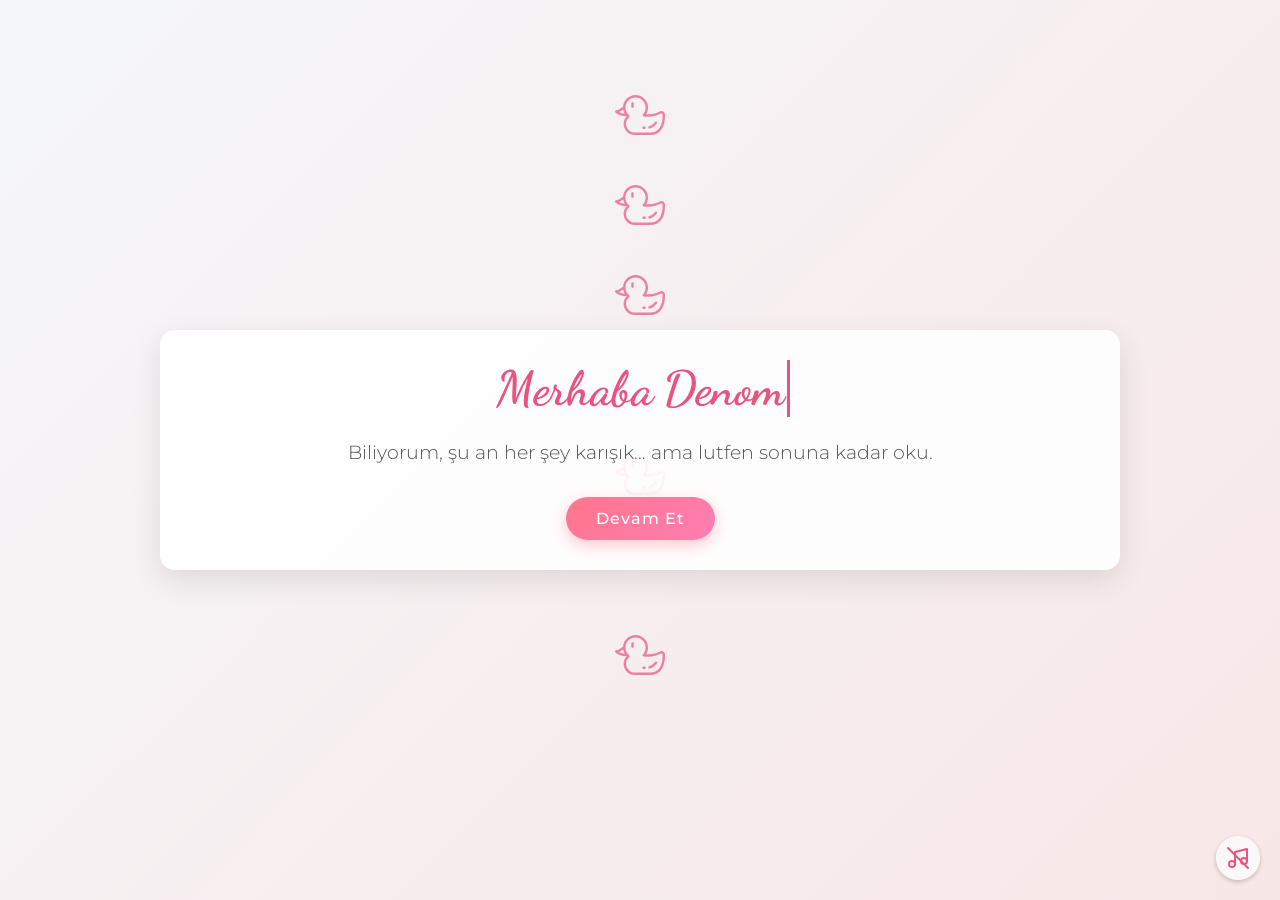
==== index.html @ 9a18d922 "Jenizk4" ====
<!DOCTYPE html>
<html lang="tr" class="no-scroll">
<head>
    <meta charset="UTF-8">
    <meta name="viewport" content="width=device-width, initial-scale=1.0">
    <title>Sana Özel</title>
    <link rel="stylesheet" href="style.css">
    <link rel="preconnect" href="https://fonts.googleapis.com">
    <link rel="preconnect" href="https://fonts.gstatic.com" crossorigin>
    <link href="https://fonts.googleapis.com/css2?family=Dancing+Script:wght@400;700&family=Montserrat:wght@300;400;500;600&display=swap" rel="stylesheet">
    <style>
        .typewriter-container {
            display: inline-flex;
            align-items: center;
        }
        
        .typewriter-static {
            margin-right: 10px;
        }
        
        .typewriter-dynamic {
            position: relative;
            color: #e75480;
        }
        
        .typewriter-dynamic::after {
            content: "";
            position: absolute;
            right: -5px;
            top: 0;
            height: 100%;
            width: 3px;
            background-color: #e75480;
            animation: blink 0.7s infinite;
        }
        
        @keyframes blink {
            0%, 100% { opacity: 1; }
            50% { opacity: 0; }
        }
    </style>
    <script src="muzik.js"></script>
</head>
<body class="no-scroll">
    <!-- Ördek animasyonu -->
    <div class="duck"></div>
    <div class="duck"></div>
    <div class="duck"></div>
    <div class="duck"></div>
    <div class="duck"></div>
    
    <div class="container">
        <div class="card">
            <h1 class="typewriter-container">
                <span class="typewriter-static">Merhaba</span>
                <span class="typewriter-dynamic" id="dynamic-text"></span>
            </h1>
            <p class="message">Biliyorum, şu an her şey karışık… ama lutfen sonuna kadar oku.</p>
            <a href="sayfa2.html" class="btn">Devam Et</a>
        </div>
    </div>
    <div class="hearts">
        <div class="heart"></div>
        <div class="heart"></div>
        <div class="heart"></div>
        <div class="heart"></div>
        <div class="heart"></div>
    </div>
    
    <!-- Arka plan müziği -->
    <audio id="background-music" loop>
        <source src="muzik/arkaplan-muzik.mp3" type="audio/mpeg">
        Tarayıcınız audio elementini desteklemiyor.
    </audio>
    
    <!-- Müzik kontrol butonu -->
    <div class="music-controls" id="music-toggle">
        <svg class="music-icon" id="music-on" viewBox="0 0 24 24" fill="none" xmlns="http://www.w3.org/2000/svg">
            <path d="M9 18V6L21 3V15" stroke="#e75480" stroke-width="2" stroke-linecap="round" stroke-linejoin="round"/>
            <path d="M6 21C7.65685 21 9 19.6569 9 18C9 16.3431 7.65685 15 6 15C4.34315 15 3 16.3431 3 18C3 19.6569 4.34315 21 6 21Z" stroke="#e75480" stroke-width="2"/>
            <path d="M18 18C19.6569 18 21 16.6569 21 15C21 13.3431 19.6569 12 18 12C16.3431 12 15 13.3431 15 15C15 16.6569 16.3431 18 18 18Z" stroke="#e75480" stroke-width="2"/>
        </svg>
        <svg class="music-icon" id="music-off" viewBox="0 0 24 24" fill="none" xmlns="http://www.w3.org/2000/svg" style="display: none;">
            <path d="M9 18V6L21 3V15" stroke="#e75480" stroke-width="2" stroke-linecap="round" stroke-linejoin="round"/>
            <path d="M6 21C7.65685 21 9 19.6569 9 18C9 16.3431 7.65685 15 6 15C4.34315 15 3 16.3431 3 18C3 19.6569 4.34315 21 6 21Z" stroke="#e75480" stroke-width="2"/>
            <path d="M18 18C19.6569 18 21 16.6569 21 15C21 13.3431 19.6569 12 18 12C16.3431 12 15 13.3431 15 15C15 16.6569 16.3431 18 18 18Z" stroke="#e75480" stroke-width="2"/>
            <path d="M2 2L22 22" stroke="#e75480" stroke-width="2" stroke-linecap="round"/>
        </svg>
    </div>

    <script>
        document.addEventListener('DOMContentLoaded', function() {
            const dynamicText = document.getElementById('dynamic-text');
            const words = ["Denom", "Bitanem", "Denizim", "Balım", "Zirto", "Aşkım"];
            let wordIndex = 0;
            let charIndex = 0;
            let isDeleting = false;
            let typingDelay = 100;  
            let deletingDelay = 50; 
            let newWordDelay = 1000; 

            function type() {
                const currentWord = words[wordIndex];
                
                if (isDeleting) {
                    dynamicText.textContent = currentWord.substring(0, charIndex - 1);
                    charIndex--;
                    typingDelay = deletingDelay;
                } else {
                    dynamicText.textContent = currentWord.substring(0, charIndex + 1);
                    charIndex++;
                    typingDelay = 100; 
                }
                
                if (!isDeleting && charIndex === currentWord.length) {
                    typingDelay = newWordDelay;
                    isDeleting = true;
                } else if (isDeleting && charIndex === 0) {
                    isDeleting = false;
                    wordIndex = (wordIndex + 1) % words.length;
                }
                
                setTimeout(type, typingDelay);
            }
            
            setTimeout(type, 500);
        });
    </script>
</body>
</html>
---- style.css ----
* {
    margin: 0;
    padding: 0;
    box-sizing: border-box;
}

html, body {
    margin: 0;
    padding: 0;
    height: 100%;
    width: 100%;
}

body {
    font-family: 'Montserrat', sans-serif;
    background: linear-gradient(135deg, #f5f7fa 0%, #f8e7e7 100%);
    display: flex;
    justify-content: center;
    align-items: center;
    position: relative;
}

/* Kaydırmayı kesin olarak engelleme */
html.no-scroll, 
body.no-scroll {
    overflow: hidden !important;
    height: 100% !important;
    position: fixed !important;
    width: 100% !important;
}

/* Sadece son sayfa için kaydırmayı etkinleştir */
body.allow-scroll {
    overflow-y: auto !important;
    position: relative !important;
    align-items: flex-start;
    padding: 50px 0;
    min-height: 100vh;
}

.container {
    width: 100%;
    max-width: 1000px;
    padding: 20px;
    z-index: 10;
    position: relative;
}

.card {
    background-color: rgba(255, 255, 255, 0.9);
    border-radius: 15px;
    padding: 30px;
    box-shadow: 0 10px 30px rgba(0, 0, 0, 0.1);
    text-align: center;
    transition: all 0.3s ease;
    width: 100%;
    overflow-wrap: break-word;
    word-wrap: break-word;
}

.card:hover {
    transform: translateY(-5px);
    box-shadow: 0 15px 35px rgba(0, 0, 0, 0.15);
}

h1 {
    font-family: 'Dancing Script', cursive;
    color: #e75480;
    font-size: 3rem;
    margin-bottom: 20px;
}

.message {
    font-size: 1.2rem;
    line-height: 1.6;
    color: #555;
    margin-bottom: 30px;
    font-weight: 300;
}

.btn {
    display: inline-block;
    background: linear-gradient(135deg, #ff758c 0%, #ff7eb3 100%);
    color: white;
    padding: 12px 30px;
    border-radius: 50px;
    text-decoration: none;
    font-weight: 500;
    letter-spacing: 1px;
    transition: all 0.3s ease;
    box-shadow: 0 5px 15px rgba(255, 117, 140, 0.4);
    margin: 0 10px;
}

.btn-secondary {
    background: linear-gradient(135deg, #a8c0ff 0%, #8e9ac2 100%);
    box-shadow: 0 5px 15px rgba(168, 192, 255, 0.4);
}

.buttons {
    display: flex;
    justify-content: center;
    gap: 15px;
    flex-wrap: wrap;
}

.btn:hover {
    transform: translateY(-3px);
    box-shadow: 0 8px 20px rgba(255, 117, 140, 0.6);
}

.btn-secondary:hover {
    transform: translateY(-3px);
    box-shadow: 0 8px 20px rgba(168, 192, 255, 0.6);
}

/* Kalp animasyonları */
.hearts {
    position: absolute;
    width: 100%;
    height: 100%;
    overflow: hidden;
    z-index: 5;
}

.heart {
    position: absolute;
    width: 30px;
    height: 30px;
    background: url("data:image/svg+xml;charset=utf8,%3Csvg xmlns='http://www.w3.org/2000/svg' viewBox='0 0 512 512'%3E%3Cpath fill='%23ff7eb3' d='M462.3 62.6C407.5 15.9 326 24.3 275.7 76.2L256 96.5l-19.7-20.3C186.1 24.3 104.5 15.9 49.7 62.6c-62.8 53.6-66.1 149.8-9.9 207.9l193.5 199.8c12.5 12.9 32.8 12.9 45.3 0l193.5-199.8c56.3-58.1 53-154.3-9.8-207.9z'%3E%3C/path%3E%3C/svg%3E") no-repeat;
    opacity: 0.6;
    animation: heartFloat 15s linear infinite;
    top: -30px;
}

.heart:nth-child(1) {
    left: 10%;
    animation-delay: 0s;
    animation-duration: 15s;
}

.heart:nth-child(2) {
    left: 30%;
    animation-delay: 3s;
    animation-duration: 18s;
}

.heart:nth-child(3) {
    left: 50%;
    animation-delay: 6s;
    animation-duration: 12s;
}

.heart:nth-child(4) {
    left: 70%;
    animation-delay: 9s;
    animation-duration: 16s;
}

.heart:nth-child(5) {
    left: 90%;
    animation-delay: 12s;
    animation-duration: 14s;
}

@keyframes heartFloat {
    0% {
        transform: translateY(0) rotate(0deg) scale(1);
        opacity: 0.6;
    }
    25% {
        transform: translateY(25vh) rotate(45deg) scale(1.2);
        opacity: 0.8;
    }
    50% {
        transform: translateY(50vh) rotate(90deg) scale(1);
        opacity: 0.6;
    }
    75% {
        transform: translateY(75vh) rotate(135deg) scale(1.2);
        opacity: 0.8;
    }
    100% {
        transform: translateY(100vh) rotate(180deg) scale(1);
        opacity: 0;
    }
}

/* Fotoğraf çerçevesi stili */
.photo-placeholder {
    margin: 25px 0;
    text-align: center;
}

.photo-frame {
    width: 250px;
    height: 200px;
    border: 2px dashed #e75480;
    border-radius: 10px;
    margin: 15px auto;
    display: flex;
    justify-content: center;
    align-items: center;
    background-color: rgba(231, 84, 128, 0.05);
    transition: all 0.3s ease;
}

.photo-frame:hover {
    background-color: rgba(231, 84, 128, 0.1);
    transform: scale(1.02);
}

.photo-icon {
    opacity: 0.7;
}

.special {
    font-family: 'Dancing Script', cursive;
    font-size: 1.5rem;
    color: #e75480;
    font-weight: 700;
    margin: 30px 0;
}

/* Resim galerisi stili */
.image-gallery {
    position: fixed;
    top: 0;
    left: 0;
    width: 100%;
    height: 100%;
    z-index: 0;
    overflow: hidden;
    background-color: rgba(0, 0, 0, 0.3);
}

.gallery-row {
    position: absolute;
    display: flex;
    height: calc(100% / 3);
    width: max-content;
}

.row1 {
    top: 0;
    animation: slideRight 120s linear infinite;
}

.row2 {
    top: calc(100% / 3);
    animation: slideLeft 100s linear infinite;
}

.row3 {
    top: calc(100% * 2/3);
    animation: slideRight 140s linear infinite;
}

.gallery-image {
    height: 100%;
    width: 20vw; /* Her satırda 5 resim görünecek şekilde */
    background-size: cover;
    background-position: center;
    margin: 0 5px;
    border-radius: 10px;
    opacity: 0.7;
    transition: all 0.3s ease;
    filter: brightness(0.7) blur(1px);
}

/* Mobil cihazlar için resim boyutlarını ayarlama */
@media (max-width: 768px) {
    .gallery-row {
        height: 30vh; /* Yüksekliği sabit değer olarak ayarla */
    }
    
    .row1 {
        top: 0;
    }
    
    .row2 {
        top: 31vh; /* Üstteki satırın hemen altında */
    }
    
    .row3 {
        top: 62vh; /* İkinci satırın hemen altında */
    }
    
    .gallery-image {
        width: 45vw; /* Her satırda 2 resim görünecek şekilde */
        height: 28vh; /* Yüksekliği biraz azaltalım ki tüm satırlar sığsın */
        margin: 0 5px;
        filter: brightness(0.8) blur(0px); /* Daha net görünüm */
    }
}

.gallery-image:hover {
    opacity: 1;
    filter: brightness(1) blur(0);
    transform: scale(1.05);
    z-index: 1;
}

@keyframes slideRight {
    0% {
        transform: translateX(0%);
    }
    100% {
        transform: translateX(calc(-100% + 100vw));
    }
}

@keyframes slideLeft {
    0% {
        transform: translateX(calc(-100% + 100vw));
    }
    100% {
        transform: translateX(0%);
    }
}

/* Sayfadaki diğer öğelerin z-index değerlerini artırıyoruz */
.container {
    position: relative;
    z-index: 10;
}

.hearts {
    z-index: 5;
}

/* Eski slayt gösterisi stilini kaldırıyoruz */
.slideshow-container,
.slideshow-image {
    display: none;
}

/* Müzik kontrol butonu stilleri */
.music-controls {
    position: fixed;
    bottom: 20px;
    right: 20px;
    z-index: 1000;
    background-color: rgba(255, 255, 255, 0.7);
    padding: 10px;
    border-radius: 50%;
    box-shadow: 0 2px 5px rgba(0, 0, 0, 0.2);
    cursor: pointer;
    transition: all 0.3s ease;
}

.music-controls:hover {
    transform: scale(1.1);
    background-color: rgba(255, 255, 255, 0.9);
}

.music-icon {
    width: 24px;
    height: 24px;
    display: block;
}

/* Müzik iframe'i gizleme */
.music-frame {
    position: absolute;
    width: 0;
    height: 0;
    border: 0;
    visibility: hidden;
}

/* Ördek animasyonu */
.duck {
    position: absolute;
    width: 50px;
    height: 50px;
    background-image: url('resimler/duck.svg');
    background-size: contain;
    background-repeat: no-repeat;
    opacity: 0.7;
    z-index: 1;
    animation: float 15s linear infinite;
}

@keyframes float {
    0% {
        transform: translateY(0) translateX(-100px) rotate(10deg);
        opacity: 0.7;
    }
    100% {
        transform: translateY(-100px) translateX(calc(100vw + 100px)) rotate(-10deg);
        opacity: 0.7;
    }
}

.duck:nth-child(1) {
    top: 10%;
    animation-duration: 15s;
}

.duck:nth-child(2) {
    animation-delay: -3s;
    animation-duration: 17s;
    top: 20%;
}

.duck:nth-child(3) {
    animation-delay: -6s;
    animation-duration: 20s;
    top: 50%;
}

.duck:nth-child(4) {
    animation-delay: -9s;
    animation-duration: 22s;
    top: 70%;
}

.duck:nth-child(5) {
    animation-delay: -12s;
    animation-duration: 18s;
    top: 30%;
}
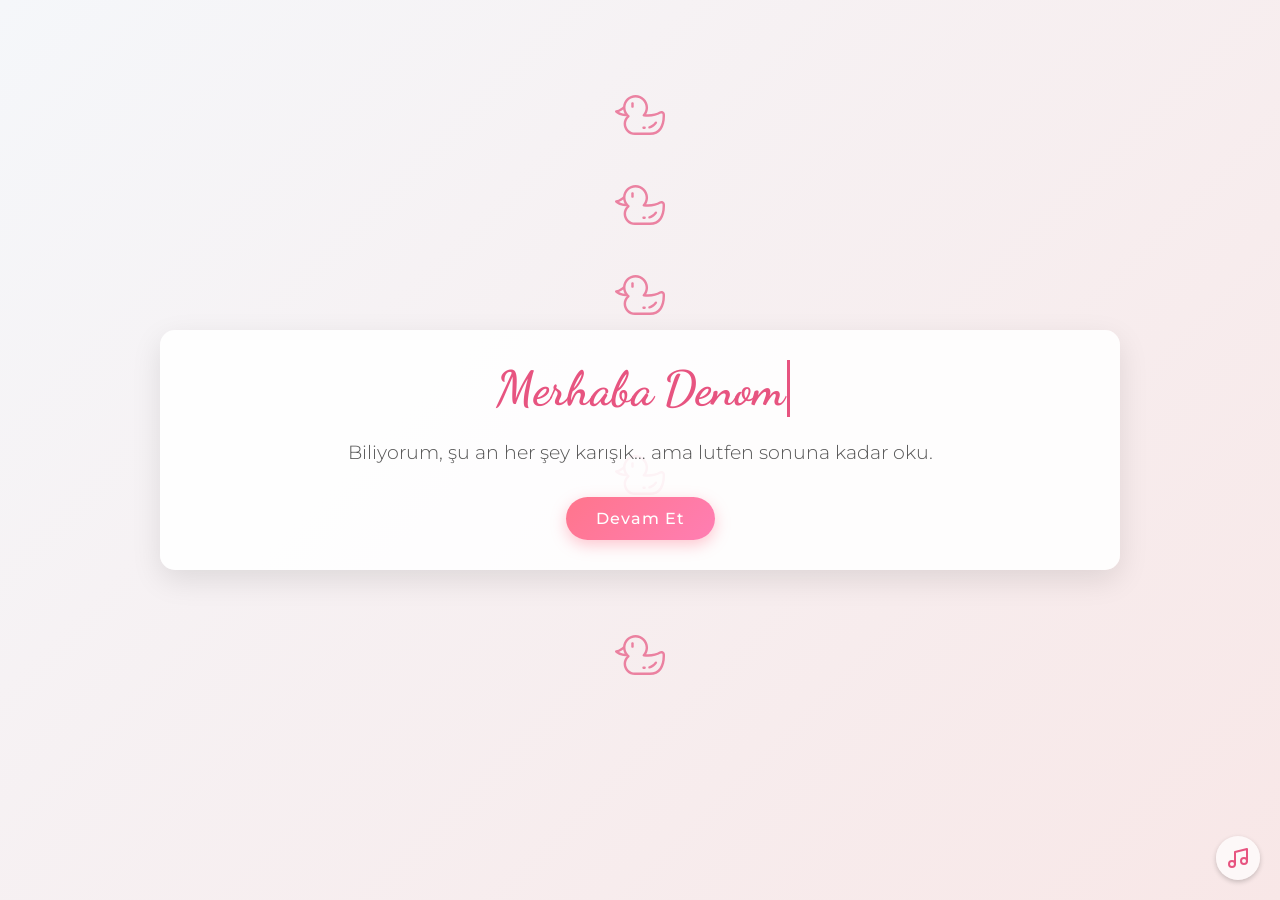
==== commit cfa32d0f: "Update" ====
--- a/index.html
+++ b/index.html
@@ -68,7 +68,7 @@
     </div>
     
     <!-- Arka plan müziği -->
-    <audio id="background-music" loop>
+    <audio id="background-music" loop preload="auto">
         <source src="muzik/arkaplan-muzik.mp3" type="audio/mpeg">
         Tarayıcınız audio elementini desteklemiyor.
     </audio>
@@ -126,5 +126,28 @@
             setTimeout(type, 500);
         });
     </script>
+
+    <script>
+        // Sayfa yüklendiğinde müzik pozisyonunu ayarla
+        document.addEventListener('DOMContentLoaded', function() {
+            // Son bilinen müzik pozisyonunu al
+            const lastPosition = parseFloat(localStorage.getItem('lastMusicPosition') || '0');
+            
+            if (lastPosition > 0) {
+                const audio = document.getElementById('background-music');
+                if (audio) {
+                    // Müzik yüklendiğinde pozisyonu ayarla
+                    audio.addEventListener('loadedmetadata', function() {
+                        try {
+                            audio.currentTime = lastPosition;
+                            console.log("Son müzik pozisyonu ayarlandı:", lastPosition);
+                        } catch (e) {
+                            console.log("Müzik pozisyonu ayarlama hatası:", e);
+                        }
+                    });
+                }
+            }
+        });
+    </script>
 </body>
 </html>
--- a/style.css
+++ b/style.css
@@ -421,3 +421,63 @@
     animation-duration: 18s;
     top: 30%;
 }
+
+/* Mobil cihazlar için genel düzenlemeler */
+@media (max-width: 768px) {
+    body {
+        padding: 10px;
+    }
+    
+    .container {
+        padding: 10px;
+    }
+    
+    .card {
+        padding: 20px 15px;
+    }
+    
+    h1 {
+        font-size: 2.2rem;
+        margin-bottom: 15px;
+    }
+    
+    .message {
+        font-size: 1rem;
+        line-height: 1.5;
+        margin-bottom: 20px;
+    }
+    
+    .btn {
+        padding: 10px 15px;
+        font-size: 0.9rem;
+    }
+    
+    .special {
+        font-size: 1.3rem;
+    }
+    
+    .music-controls {
+        bottom: 15px;
+        right: 15px;
+    }
+}
+
+/* Çok küçük ekranlar için ek düzenlemeler */
+@media (max-width: 480px) {
+    h1 {
+        font-size: 1.8rem;
+    }
+    
+    .card {
+        padding: 15px 10px;
+    }
+    
+    .message {
+        font-size: 0.95rem;
+    }
+    
+    .btn {
+        padding: 8px 12px;
+        min-width: 80px;
+    }
+}
